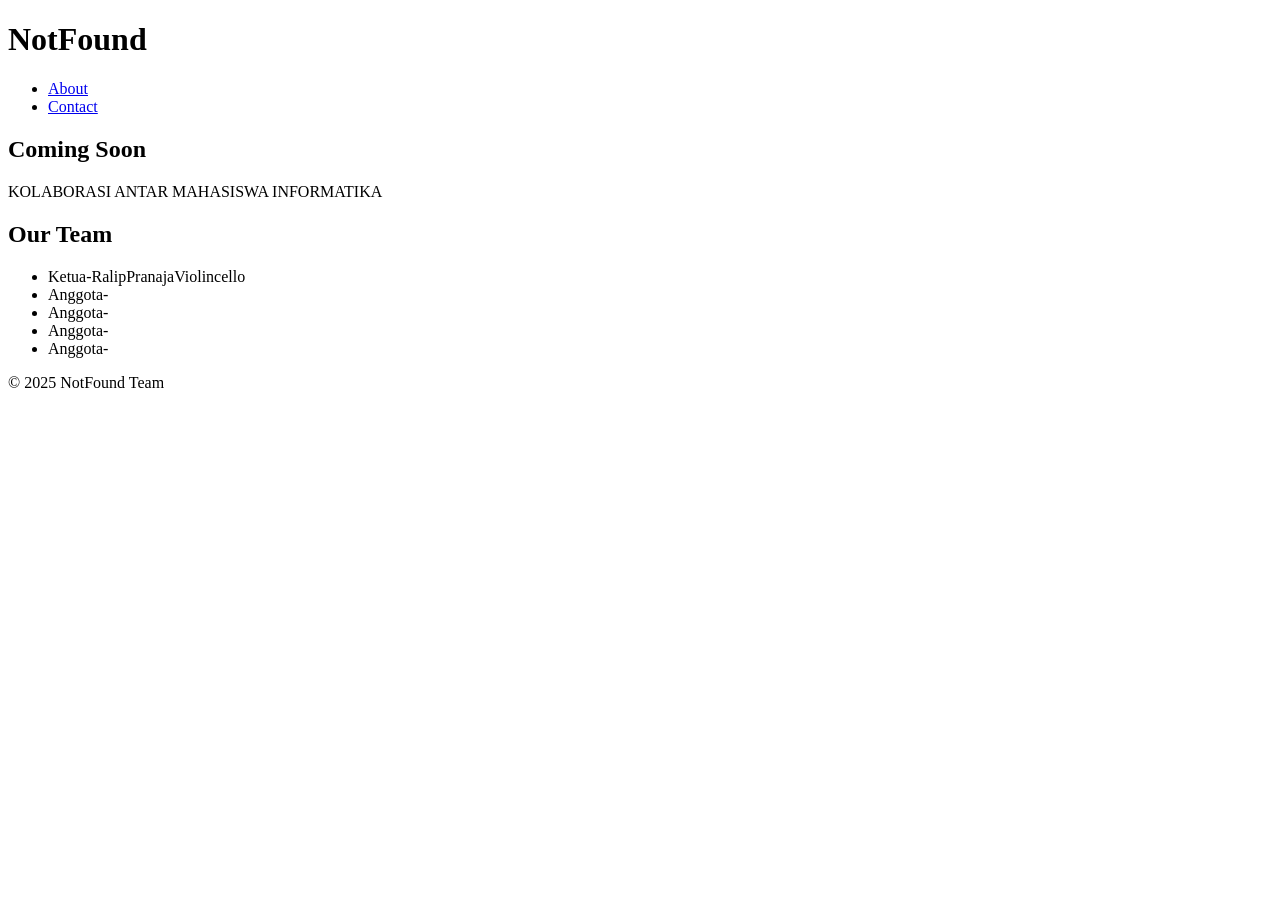
==== index.html @ d089072e "Add files via upload" ====
<!DOCTYPE html>
<html lang="en">
<head>
    <meta charset="UTF-8">
    <meta name="viewport" content="width=device-width, initial-scale=1.0">
    <title>NotFound</title>
    <link rel="stylesheet" href="styles/main.css">
    <link href="https://fonts.googleapis.com/css2?family=Karma:wght@400;700&display=swap" rel="stylesheet">
</head>
<body>
    <header>
        <h1>NotFound</h1>
        <nav>
            <ul>
                <li><a href="pages/about.html">About</a></li>
                <li><a href="pages/contact.html">Contact</a></li>
            </ul>
        </nav>
    </header>
    <main>
        <section class="center-section">
            <h2>Coming Soon</h2>
            <p>KOLABORASI ANTAR MAHASISWA INFORMATIKA</p>
            <h2>Our Team</h2>
            <ul class="team-list">
                <li>Ketua-RalipPranajaViolincello</li>
                <li>Anggota-</li>
                <li>Anggota-</li>
                <li>Anggota-</li>
                <li>Anggota-</li>
            </ul>
        </section>
    </main>
    <footer>
        <p>&copy; 2025 NotFound Team</p>
    </footer>
    <script src="scripts/main.js"></script>
</body>
</html>
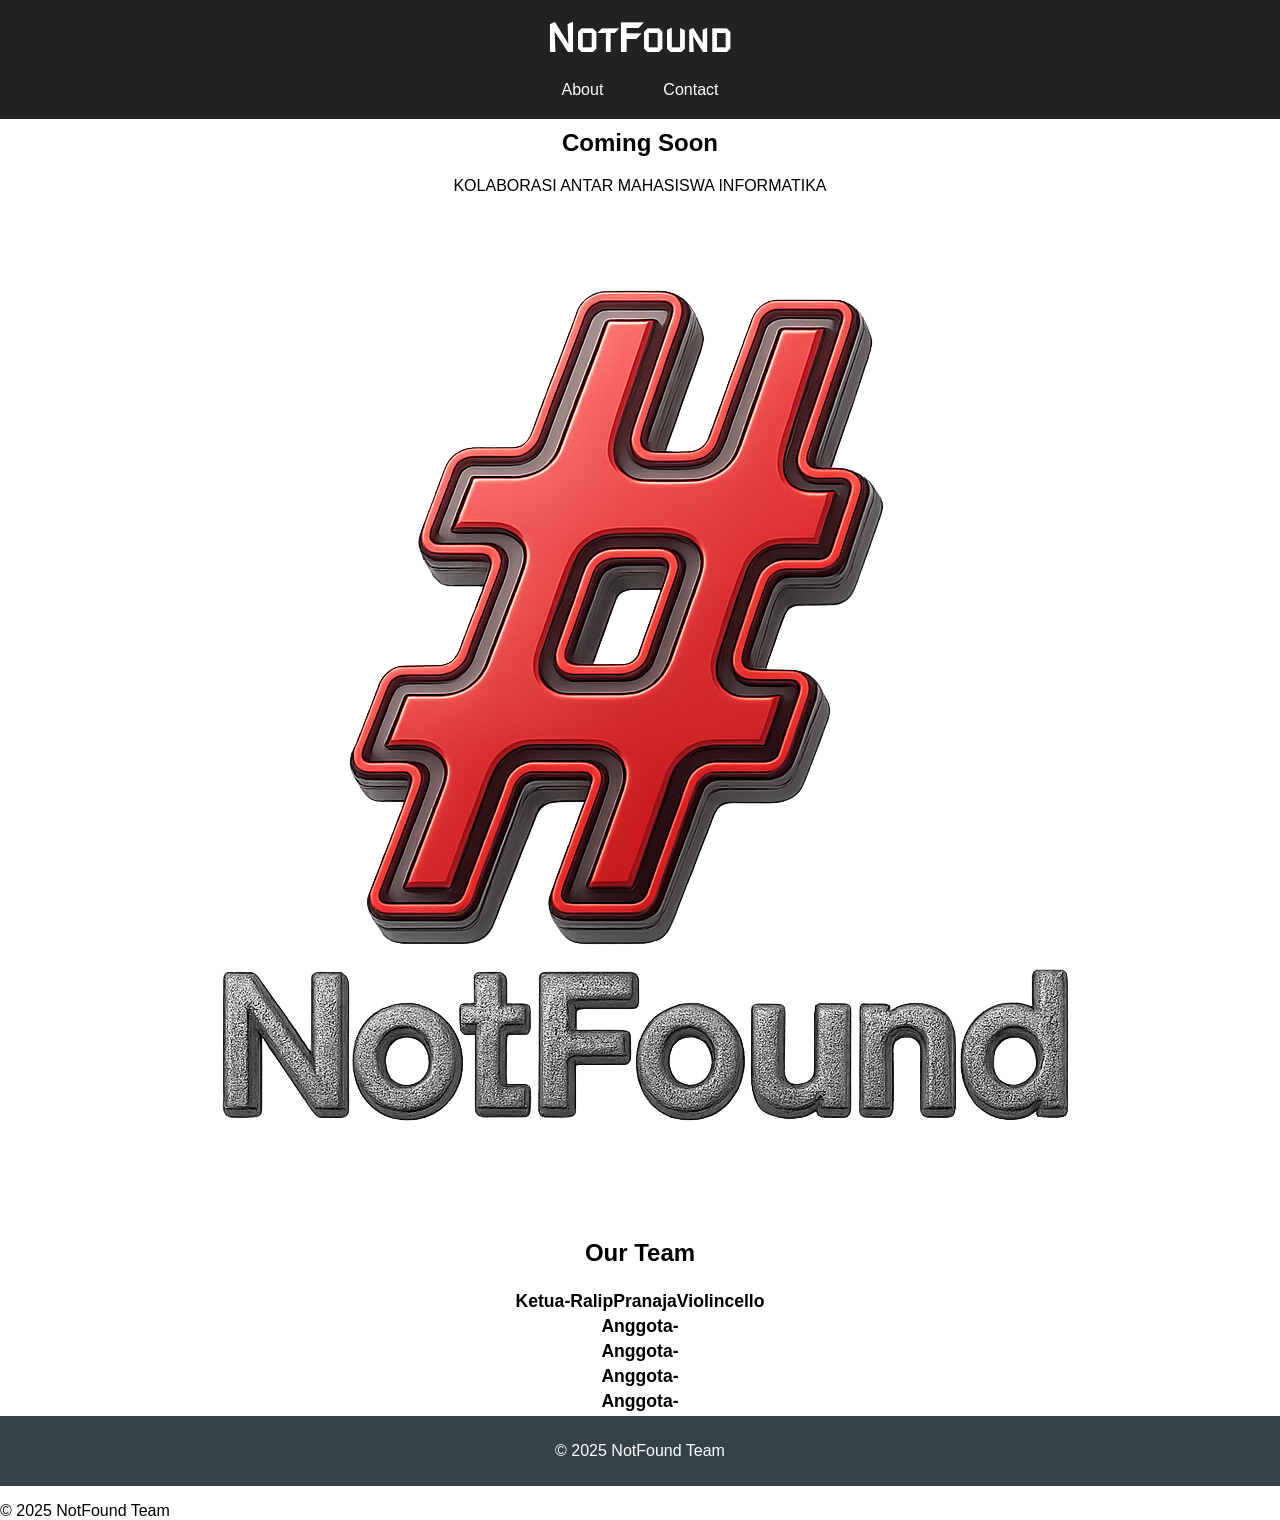
==== commit a16089e3: "Update index.html" ====
--- a/index.html
+++ b/index.html
@@ -21,6 +21,7 @@
         <section class="center-section">
             <h2>Coming Soon</h2>
             <p>KOLABORASI ANTAR MAHASISWA INFORMATIKA</p>
+            <img src="images/logo.png" alt="Logo NotFound" class="team-logo">
             <h2>Our Team</h2>
             <ul class="team-list">
                 <li>Ketua-RalipPranajaViolincello</li>
@@ -36,4 +37,9 @@
     </footer>
     <script src="scripts/main.js"></script>
 </body>
-</html>+</html>
+        <p>&copy; 2025 NotFound Team</p>
+    </footer>
+    <script src="scripts/main.js"></script>
+</body>
+</html>
--- a/styles/main.css
+++ b/styles/main.css
@@ -0,0 +1,131 @@
+body, html {
+    height: 100%;
+    margin: 0;
+    padding: 0;
+}
+
+body {
+    font-family: 'Orbitron', Arial, sans-serif;
+    min-height: 100vh;
+    display: flex;
+    flex-direction: column;
+}
+
+header {
+    width: 100%;
+    padding: 20px 0;
+    background: #222;
+    color: #fff;
+    text-align: center;
+    font-family: 'Karma', Arial, sans-serif;
+    display: flex;
+    flex-direction: column;
+    align-items: center;
+}
+
+h1 {
+    margin: 0;
+}
+
+header h1 {
+    font-family: 'Futured', Arial, sans-serif;
+    letter-spacing: 2px;
+    font-size: 2.5em;
+}
+
+nav {
+    margin: 20px 0 0 0;
+    /* Remove default ul centering */
+}
+
+nav a {
+    color: #ffffff;
+    text-decoration: none;
+    margin: 0 15px;
+}
+
+nav a:hover {
+    text-decoration: underline;
+}
+
+nav ul {
+    display: flex;
+    gap: 30px;
+    justify-content: center;
+    padding: 0;
+    margin: 0;
+    list-style: none;
+}
+
+.container {
+    width: 80%;
+    margin: auto;
+    overflow: hidden;
+}
+
+main {
+    flex: 1;
+    display: flex;
+    flex-direction: column;
+    justify-content: center; 
+    align-items: center;     
+}
+
+footer {
+    background: #35424a;
+    color: #ffffff;
+    text-align: center;
+    padding: 10px 0;
+    position: relative;
+    bottom: 0;
+    width: 100%;
+}
+
+
+.center-section {
+    display: flex;
+    flex-direction: column;
+    align-items: center;
+    justify-content: center;
+    min-height: 60vh;
+    text-align: center;
+}
+
+.center-section h2,
+.center-section p {
+    margin-top: 10px;
+    margin-bottom: 10px;
+}
+
+.team-list {
+    list-style: none;
+    padding: 0;
+    margin: 10px 0 0 0;
+}
+
+.team-list li {
+    margin: 4px 0;
+    font-weight: bold;
+    font-size: 1.1em;
+}
+
+@font-face {
+    font-family: 'YAndermo';
+    src: url('fonts/YAndermo.ttf') format('truetype');
+    font-weight: normal;
+    font-style: normal;
+}
+
+@font-face {
+    font-family: 'KarmaLocal';
+    src: url('fonts/Karma-Regular.ttf') format('truetype');
+    font-weight: normal;
+    font-style: normal;
+}
+
+@font-face {
+    font-family: 'Futured';
+    src: url('fonts/Futured.ttf') format('truetype');
+    font-weight: normal;
+    font-style: normal;
+}
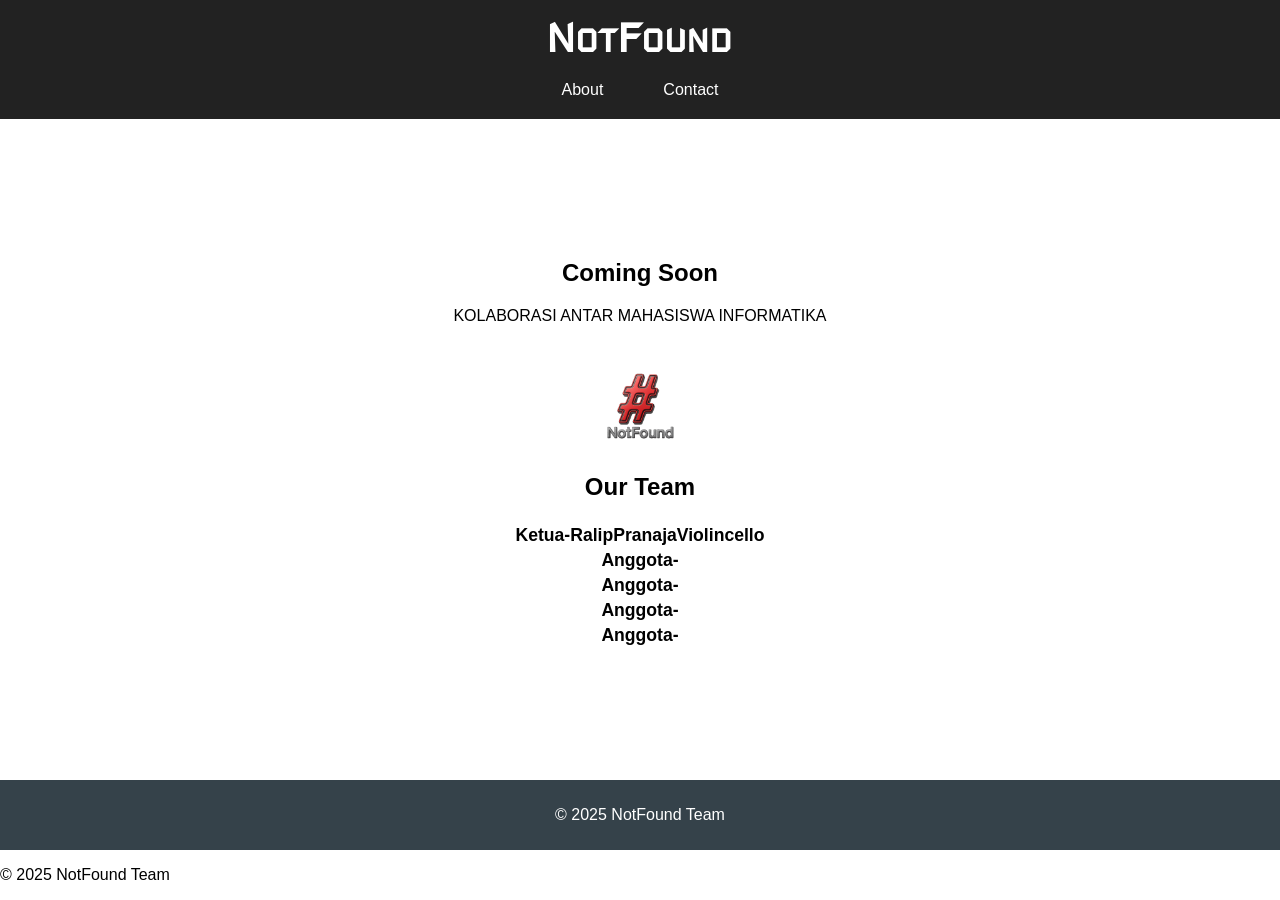
==== commit ce4d8084: "Update index.html" ====
--- a/index.html
+++ b/index.html
@@ -4,6 +4,7 @@
     <meta charset="UTF-8">
     <meta name="viewport" content="width=device-width, initial-scale=1.0">
     <title>NotFound</title>
+    <link rel="icon" href="images/logo.png" type="image/png">
     <link rel="stylesheet" href="styles/main.css">
     <link href="https://fonts.googleapis.com/css2?family=Karma:wght@400;700&display=swap" rel="stylesheet">
 </head>
--- a/styles/main.css
+++ b/styles/main.css
@@ -35,7 +35,7 @@
 
 nav {
     margin: 20px 0 0 0;
-    /* Remove default ul centering */
+    
 }
 
 nav a {
@@ -109,6 +109,13 @@
     font-size: 1.1em;
 }
 
+.team-logo {
+    display: block;
+    margin: 32px auto 16px auto;
+    max-width: 80px;
+    height: auto;
+}
+
 @font-face {
     font-family: 'YAndermo';
     src: url('fonts/YAndermo.ttf') format('truetype');
@@ -128,4 +135,4 @@
     src: url('fonts/Futured.ttf') format('truetype');
     font-weight: normal;
     font-style: normal;
-}+}
